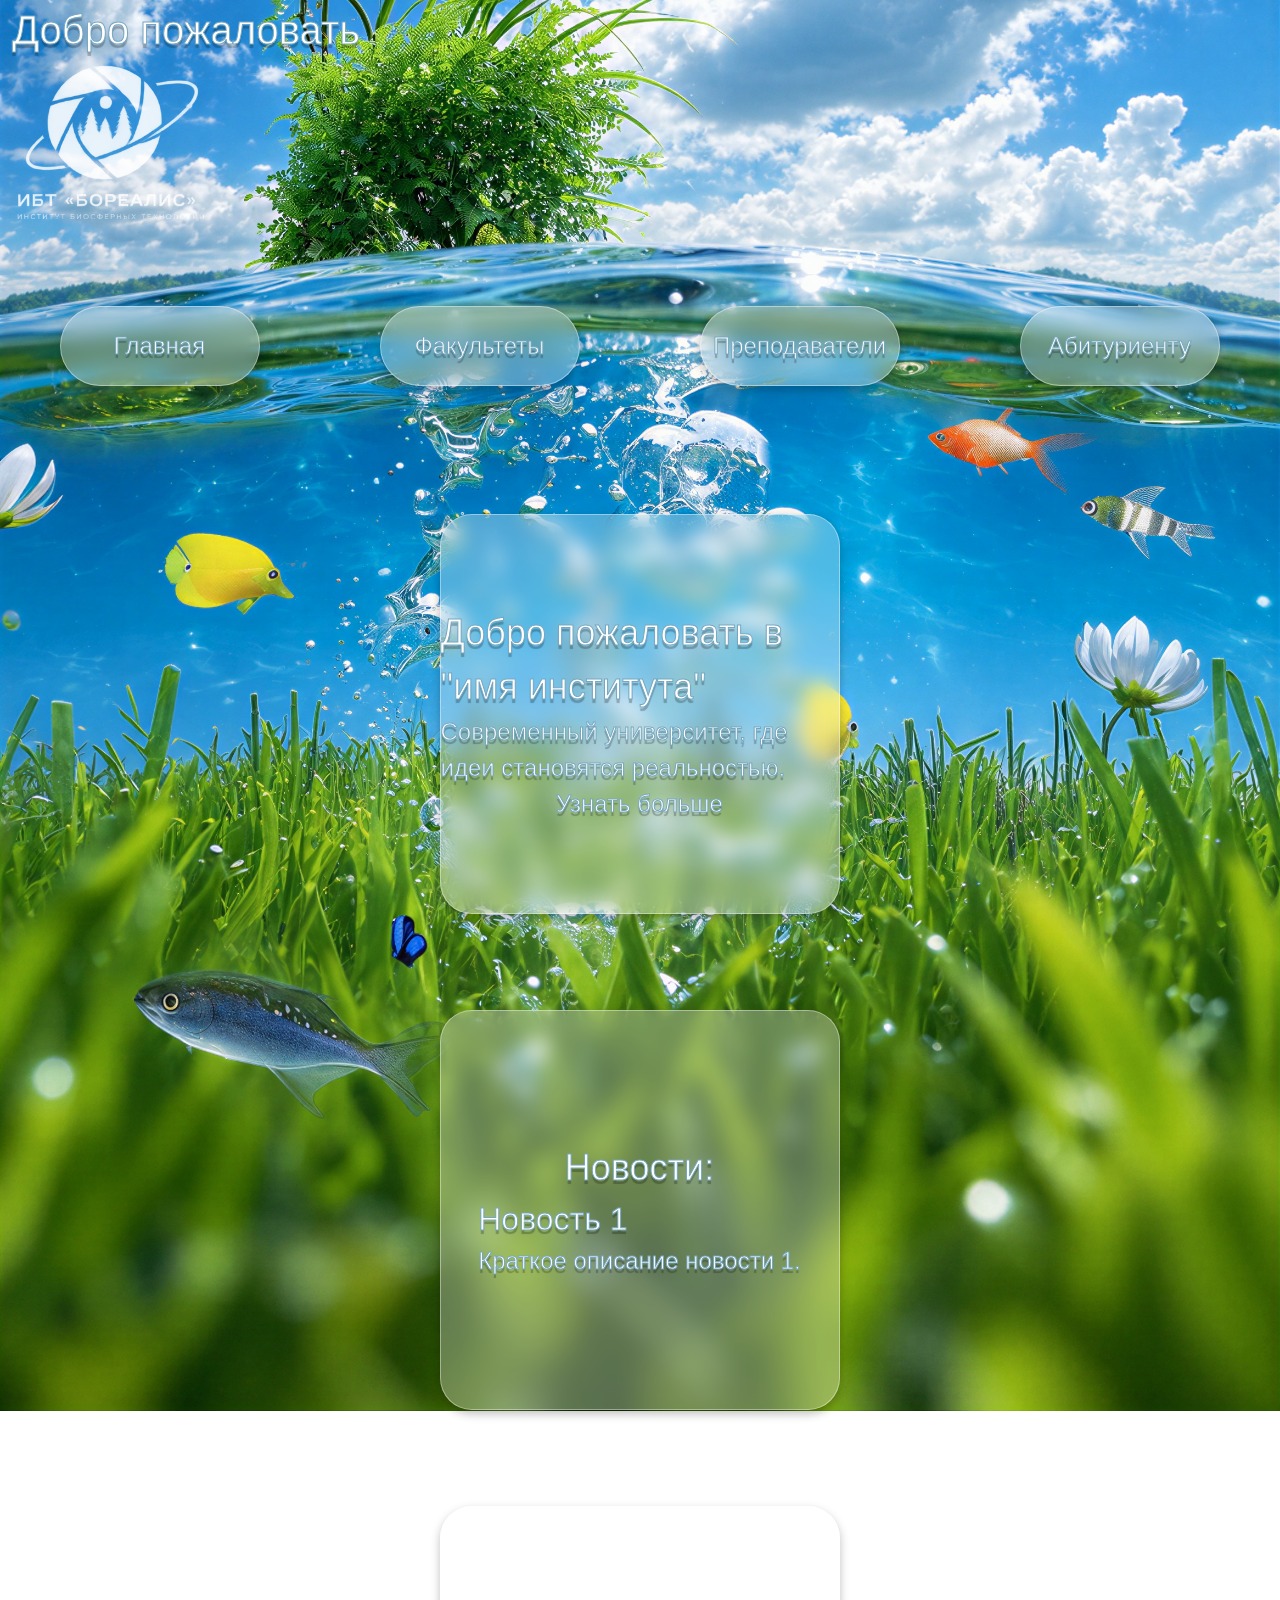
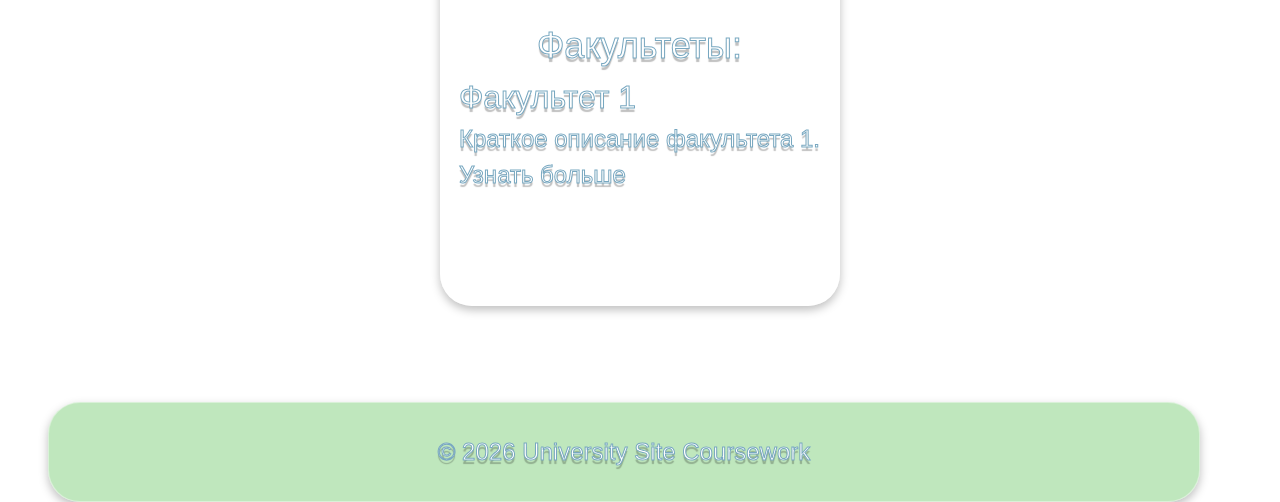
==== frontend/index.html @ b6263c58 "Created basic structure of the site" ====
<!DOCTYPE html>
<html lang="en">
<head>
    <meta charset="UTF-8">
    <meta name="viewport" content="width=device-width, initial-scale=1.0">
    <title>Document</title>
    <link rel="stylesheet" href="css/reset.css">
    <link rel="stylesheet" href="css/main.css">
    <link rel="stylesheet" href="css/components.css">


</head>
<body>
    <main>
        <header class="header">
            <h1>Добро пожаловать</h1>
            <img src="assets/icons/logo.png" alt="Логотип университета" class="header__logo" width="200px" height="200px">
            <nav class="header_nav">
                <ul class="header__menu">
                    <li><a href="#" class = "glass-panel header__menu-link">Главная</a></li>
                    <li><a href="#" class = "glass-panel header__menu-link">Факультеты</a></li>
                    <li><a href="#" class = "glass-panel header__menu-link">Преподаватели</a></li>
                    <li><a href="#" class = "glass-panel header__menu-link">Абитуриенту</a></li>
                </ul>
            </nav>
        </header>

        <section class = "glass-panel about-section">
            <h2>Добро пожаловать в "имя института"</h2>
            <p>Современный университет, где идеи становятся реальностью.</p>
            <button>
                <p>Узнать больше</p>
            </button>
        </section>

        <section class = "glass-panel news-section">
            <h2>Новости:</h2>
            <article>
                <h3>Новость 1</h3>
                <p>Краткое описание новости 1.</p>
            </article>
        </section>

        <section class = "glass-panel faculty-section">
            <h2>Факультеты:</h2>
            <article>
                <h3>Факультет 1</h3>
                <p>Краткое описание факультета 1.</p>
                <button>
                <p>Узнать больше</p>
            </button>
            </article>
        </section>
    </main>
    <footer class = "glass-panel footer-section">
        <p>© 2026 University Site Coursework</p>
    </footer>
    
</body>
</html>
---- frontend/css/main.css ----
main {
    display: flex;
    flex-direction: column;
    align-items: center;
}

body {
    background-image: url('../assets/images/background.jpg');
    background-repeat: no-repeat;
    background-position: center center;
    background-size: cover;
    background-attachment: fixed; 
    min-height: 100vh; 
}

h1 {
    font-size: 40px;
    font-family: 'Segoe UI', sans-serif;
    font-weight: normal;
    color: white;
    text-shadow: 0px 4px 1px rgba(0, 0, 0, 0.25);
    -webkit-text-stroke: 1px #77a7c0;
}

h2 {
    font-size: 36px;
    font-family: 'Segoe UI', sans-serif;
    font-weight: normal;
    color: white;
    text-shadow: 0px 4px 1px rgba(0, 0, 0, 0.25);
    -webkit-text-stroke: 1px #77a7c0;
}

h3 {
    font-size: 32px;
    font-family: 'Segoe UI', sans-serif;
    font-weight: normal;
    color: white;
    text-shadow: 0px 4px 1px rgba(0, 0, 0, 0.25);
    -webkit-text-stroke: 1px #77a7c0;
}

p {
    font-size: 24px;
    font-family: 'Segoe UI', sans-serif;
    font-weight: normal;
    color: white;
    text-shadow: 0px 4px 1px rgba(0, 0, 0, 0.25);
    -webkit-text-stroke: 1px #77a7c0;
}

a {
    font-size: 24px;
    font-family: 'Segoe UI', sans-serif;
    font-weight: normal;
    color: white;
    text-shadow: 0px 4px 1px rgba(0, 0, 0, 0.25);
    -webkit-text-stroke: 1px #77a7c0;
}
---- frontend/css/components.css ----
.glass-panel {
    width: 400px;
    height: 400px;
    border-radius: 32px;
    display: flex;
    flex-direction: column;
    justify-content: center;
    align-items: center;
    background-color: rgba(255, 255, 255, 0.3); 
    margin: 3rem;
    border: 1px solid rgba(255, 255, 255, 0.4);
    backdrop-filter: blur(10px);
    -webkit-backdrop-filter: blur(10px); 
    box-shadow: 0 4px 10px rgba(0, 0, 0, 0.25);
}

.header__menu {
    display: flex;
    flex-direction: row;
    justify-content: center;
    gap: 1.5rem;
    list-style-type: none;
    padding: 2rem 0;
}

.header__menu-link {
    width: 200px;
    height: 80px;
    border-radius: 150px;
    transition: background-color 0.3s ease, transform 0.2s ease, box-shadow 0.3s ease;
    
}

.header__menu-link:hover {
    background-color: rgba(255, 255, 255, 0.5);
    transform: translateY(-3px);
    box-shadow: 0 12px 24px rgba(0, 0, 0, 0.25);
}

.header__logo {
    opacity: 0.9; 
    filter: invert(1) brightness(2);
}

.footer-section {
    width: 90%;
    height: 100px;
    background-color: rgba(45, 177, 38, 0.3); 
}
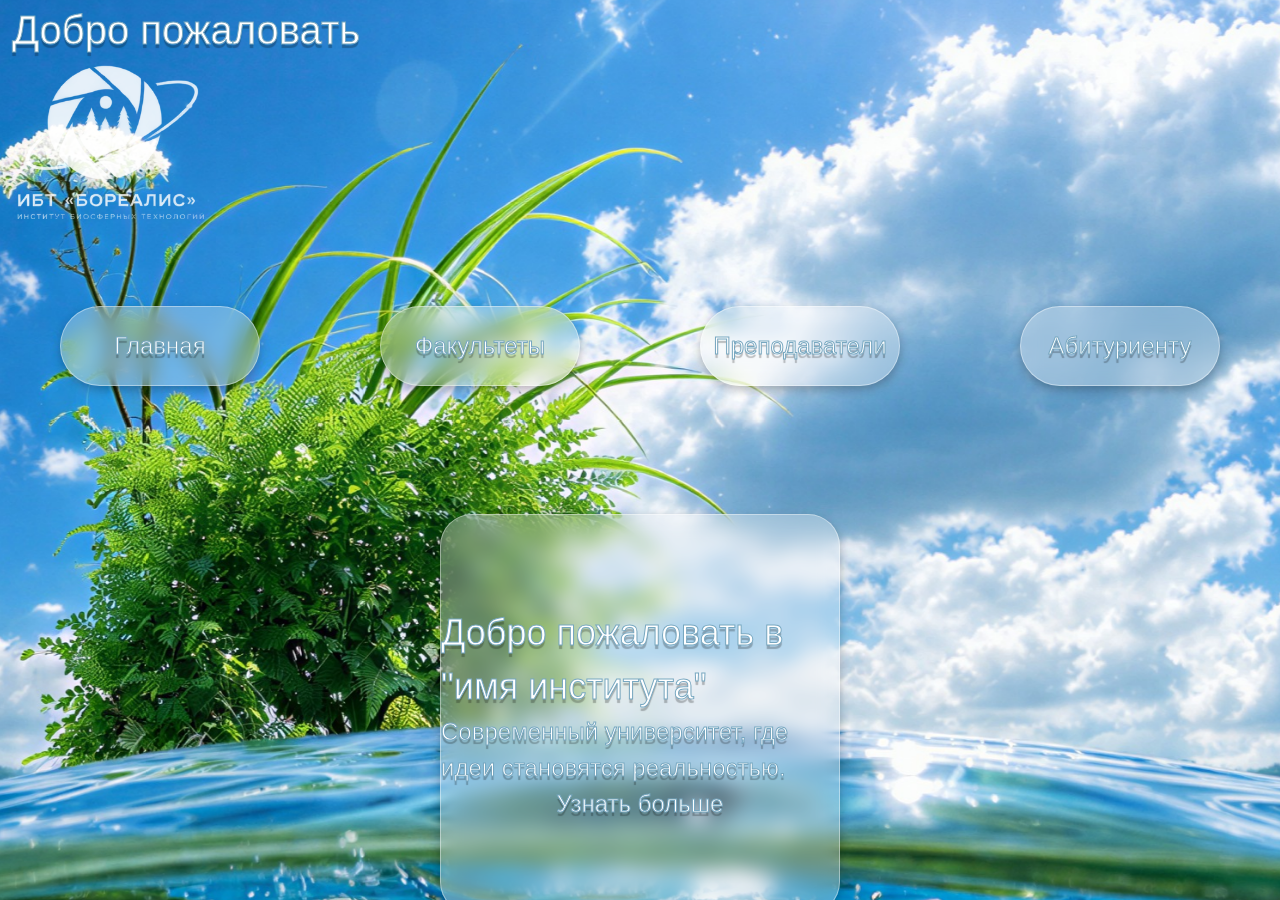
==== commit 1ca8f696: "Created test parallax" ====
--- a/frontend/index.html
+++ b/frontend/index.html
@@ -7,54 +7,56 @@
     <link rel="stylesheet" href="css/reset.css">
     <link rel="stylesheet" href="css/main.css">
     <link rel="stylesheet" href="css/components.css">
-
-
 </head>
 <body>
-    <main>
-        <header class="header">
-            <h1>Добро пожаловать</h1>
-            <img src="assets/icons/logo.png" alt="Логотип университета" class="header__logo" width="200px" height="200px">
-            <nav class="header_nav">
-                <ul class="header__menu">
-                    <li><a href="#" class = "glass-panel header__menu-link">Главная</a></li>
-                    <li><a href="#" class = "glass-panel header__menu-link">Факультеты</a></li>
-                    <li><a href="#" class = "glass-panel header__menu-link">Преподаватели</a></li>
-                    <li><a href="#" class = "glass-panel header__menu-link">Абитуриенту</a></li>
-                </ul>
-            </nav>
-        </header>
+    <div class ="parallax-wrapper">
+        <div class="parallax__background"></div>
+        <main class="parallax__content">
+                <header class="header">
+                    <h1>Добро пожаловать</h1>
+                    <img src="assets/icons/logo.png" alt="Логотип университета" class="header__logo" width="200px" height="200px">
+                    <nav class="header__nav">
+                        <ul class="header__menu">
+                            <li><a href="#" class = "glass-panel header__menu-link">Главная</a></li>
+                            <li><a href="#" class = "glass-panel header__menu-link">Факультеты</a></li>
+                            <li><a href="#" class = "glass-panel header__menu-link">Преподаватели</a></li>
+                            <li><a href="#" class = "glass-panel header__menu-link">Абитуриенту</a></li>
+                        </ul>
+                    </nav>
+                </header>
 
-        <section class = "glass-panel about-section">
-            <h2>Добро пожаловать в "имя института"</h2>
-            <p>Современный университет, где идеи становятся реальностью.</p>
-            <button>
-                <p>Узнать больше</p>
-            </button>
-        </section>
+                <section class = "glass-panel about-section">
+                    <h2>Добро пожаловать в "имя института"</h2>
+                    <p>Современный университет, где идеи становятся реальностью.</p>
+                    <button>
+                        <p>Узнать больше</p>
+                    </button>
+                </section>
 
-        <section class = "glass-panel news-section">
-            <h2>Новости:</h2>
-            <article>
-                <h3>Новость 1</h3>
-                <p>Краткое описание новости 1.</p>
-            </article>
-        </section>
+                <section class = "glass-panel news-section">
+                    <h2>Новости:</h2>
+                    <article>
+                        <h3>Новость 1</h3>
+                        <p>Краткое описание новости 1.</p>
+                    </article>
+                </section>
 
-        <section class = "glass-panel faculty-section">
-            <h2>Факультеты:</h2>
-            <article>
-                <h3>Факультет 1</h3>
-                <p>Краткое описание факультета 1.</p>
-                <button>
-                <p>Узнать больше</p>
-            </button>
-            </article>
-        </section>
-    </main>
-    <footer class = "glass-panel footer-section">
-        <p>© 2026 University Site Coursework</p>
-    </footer>
+                <section class = "glass-panel faculty-section">
+                    <h2>Факультеты:</h2>
+                    <article>
+                        <h3>Факультет 1</h3>
+                        <p>Краткое описание факультета 1.</p>
+                        <button>
+                        <p>Узнать больше</p>
+                    </button>
+                    </article>
+                </section>
+
+                <footer class = "glass-panel footer-section">
+                <p>© 2026 University Site Coursework</p>
+            </footer>
+            </main>
+    </div>
     
 </body>
 </html>
--- a/frontend/css/main.css
+++ b/frontend/css/main.css
@@ -1,3 +1,4 @@
+/*
 main {
     display: flex;
     flex-direction: column;
@@ -11,6 +12,39 @@
     background-size: cover;
     background-attachment: fixed; 
     min-height: 100vh; 
+}
+*/
+
+.parallax-wrapper {
+    position: relative;
+    height: 100vh;
+    overflow-x: hidden;
+    overflow-y: auto;
+    perspective: 4px;
+}
+
+.parallax__background {
+    position: absolute;
+    top: 0;
+    left: 0;
+    width: 100%;
+    height: 300vh; 
+    background-image: url('../assets/images/background.jpg');
+    background-repeat: no-repeat;
+    background-position: center top;
+    background-size: cover;
+    transform: translateZ(-2px) scale(1.67);
+    z-index: -1; 
+}
+
+.parallax__content {
+    position: relative;
+    display: flex;
+    flex-direction: column;
+    align-items: center;
+    min-height: 300vh;
+    transform: translateZ(0);
+    z-index: 1; 
 }
 
 h1 {
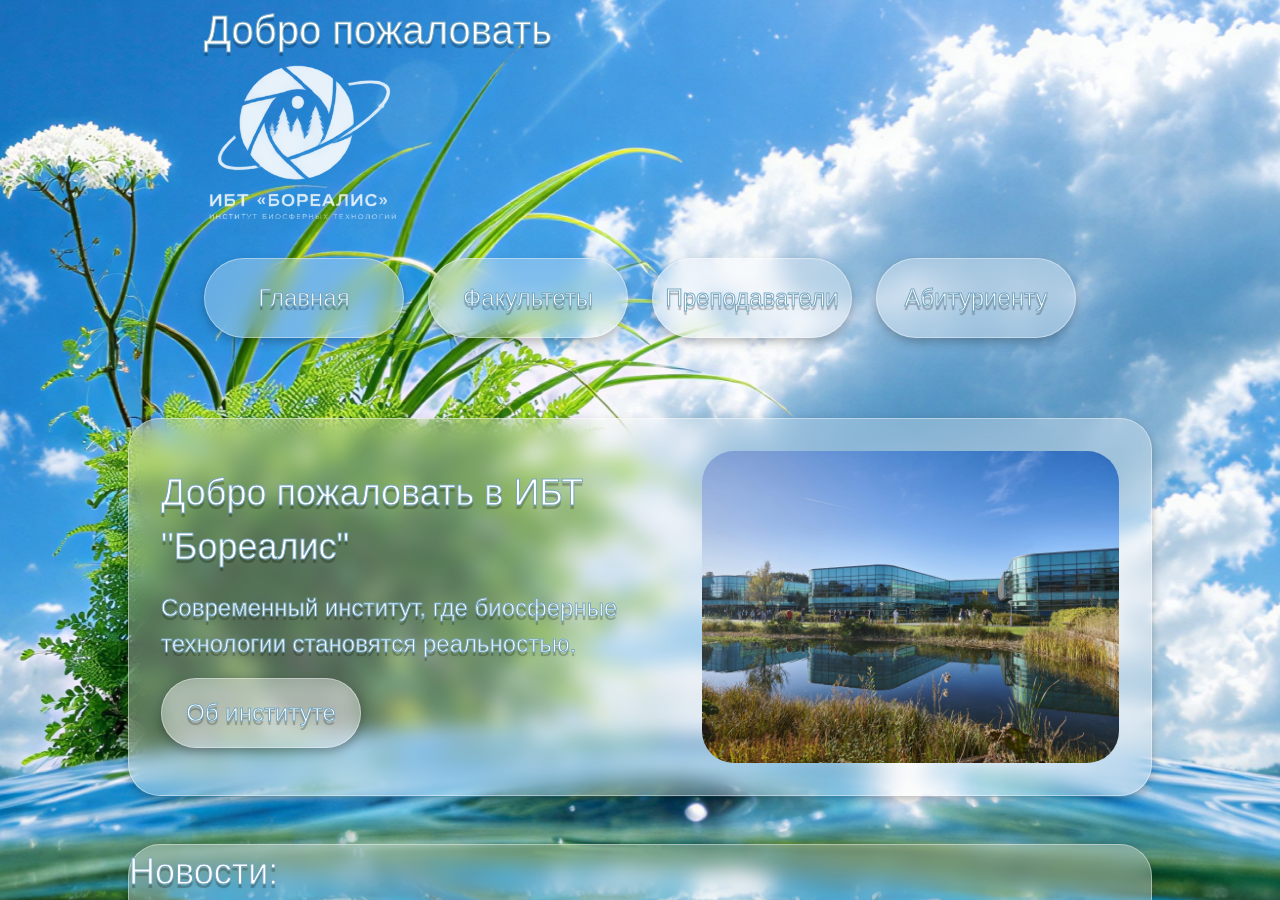
==== commit a954a308: "Corrected abour-section" ====
--- a/frontend/index.html
+++ b/frontend/index.html
@@ -1,5 +1,5 @@
 <!DOCTYPE html>
-<html lang="en">
+<html lang="ru">
 <head>
     <meta charset="UTF-8">
     <meta name="viewport" content="width=device-width, initial-scale=1.0">
@@ -26,11 +26,19 @@
                 </header>
 
                 <section class = "glass-panel about-section">
-                    <h2>Добро пожаловать в "имя института"</h2>
-                    <p>Современный университет, где идеи становятся реальностью.</p>
-                    <button>
-                        <p>Узнать больше</p>
-                    </button>
+                    <div class="about-section__text">
+                        <h2>Добро пожаловать в ИБТ "Бореалис"</h2>
+                    <p>
+                        Современный институт, где биосферные технологии 
+                        становятся реальностью.
+                    </p>
+                    <a href="pages/about.html" class = "glass-panel more-link">Об институте</a>
+                    </div>
+
+                    <img 
+                    src="assets/images/university.jpg" 
+                    alt="Изображение института" 
+                    class="about-section__image">
                 </section>
 
                 <section class = "glass-panel news-section">
@@ -38,6 +46,7 @@
                     <article>
                         <h3>Новость 1</h3>
                         <p>Краткое описание новости 1.</p>
+                        <a href="#" class = "glass-panel more-link">Узнать больше</a>
                     </article>
                 </section>
 
@@ -46,9 +55,7 @@
                     <article>
                         <h3>Факультет 1</h3>
                         <p>Краткое описание факультета 1.</p>
-                        <button>
-                        <p>Узнать больше</p>
-                    </button>
+                        <a href="#" class = "glass-panel more-link">Узнать больше</a>
                     </article>
                 </section>
 
--- a/frontend/css/main.css
+++ b/frontend/css/main.css
@@ -1,19 +1,7 @@
-/*
-main {
-    display: flex;
-    flex-direction: column;
-    align-items: center;
+body{
+    margin: 0;
+    font-family: "Segoe UI", sans-serif;
 }
-
-body {
-    background-image: url('../assets/images/background.jpg');
-    background-repeat: no-repeat;
-    background-position: center center;
-    background-size: cover;
-    background-attachment: fixed; 
-    min-height: 100vh; 
-}
-*/
 
 .parallax-wrapper {
     position: relative;
@@ -21,6 +9,7 @@
     overflow-x: hidden;
     overflow-y: auto;
     perspective: 4px;
+    isolation: isolate;
 }
 
 .parallax__background {
@@ -35,6 +24,7 @@
     background-size: cover;
     transform: translateZ(-2px) scale(1.67);
     z-index: -1; 
+    pointer-events: none;
 }
 
 .parallax__content {
@@ -49,7 +39,6 @@
 
 h1 {
     font-size: 40px;
-    font-family: 'Segoe UI', sans-serif;
     font-weight: normal;
     color: white;
     text-shadow: 0px 4px 1px rgba(0, 0, 0, 0.25);
@@ -58,7 +47,6 @@
 
 h2 {
     font-size: 36px;
-    font-family: 'Segoe UI', sans-serif;
     font-weight: normal;
     color: white;
     text-shadow: 0px 4px 1px rgba(0, 0, 0, 0.25);
@@ -67,7 +55,6 @@
 
 h3 {
     font-size: 32px;
-    font-family: 'Segoe UI', sans-serif;
     font-weight: normal;
     color: white;
     text-shadow: 0px 4px 1px rgba(0, 0, 0, 0.25);
@@ -76,7 +63,6 @@
 
 p {
     font-size: 24px;
-    font-family: 'Segoe UI', sans-serif;
     font-weight: normal;
     color: white;
     text-shadow: 0px 4px 1px rgba(0, 0, 0, 0.25);
@@ -85,7 +71,6 @@
 
 a {
     font-size: 24px;
-    font-family: 'Segoe UI', sans-serif;
     font-weight: normal;
     color: white;
     text-shadow: 0px 4px 1px rgba(0, 0, 0, 0.25);
--- a/frontend/css/components.css
+++ b/frontend/css/components.css
@@ -1,13 +1,7 @@
 .glass-panel {
-    width: 400px;
-    height: 400px;
     border-radius: 32px;
-    display: flex;
-    flex-direction: column;
-    justify-content: center;
-    align-items: center;
+    box-sizing: border-box;
     background-color: rgba(255, 255, 255, 0.3); 
-    margin: 3rem;
     border: 1px solid rgba(255, 255, 255, 0.4);
     backdrop-filter: blur(10px);
     -webkit-backdrop-filter: blur(10px); 
@@ -24,15 +18,43 @@
 }
 
 .header__menu-link {
+    display: inline-flex;
+    justify-content: center;
+    align-items: center;
+    box-sizing: border-box;
+    text-decoration: none;
+    text-align: center;
     width: 200px;
     height: 80px;
-    border-radius: 150px;
+    margin: 0;
+    padding: 0.75rem 1.5rem;
+    border-radius: 999px;
     transition: background-color 0.3s ease, transform 0.2s ease, box-shadow 0.3s ease;
-    
 }
 
 .header__menu-link:hover {
     background-color: rgba(255, 255, 255, 0.5);
+    transform: translateY(-3px);
+    box-shadow: 0 12px 24px rgba(0, 0, 0, 0.25);
+}
+
+.more-link{
+    display: inline-flex;
+    justify-content: center;
+    align-items: center;
+    box-sizing: border-box;
+    text-decoration: none;
+    text-align: center;
+    width: 200px;
+    height: 70px;
+    margin: 0;
+    padding: 0.75rem 1.5rem;
+    border-radius: 999px;
+    transition: background-color 0.3s ease, transform 0.2s ease, box-shadow 0.3s ease;
+}
+
+.more-link:hover {
+    background-color: rgba(0, 183, 255, 0.5);
     transform: translateY(-3px);
     box-shadow: 0 12px 24px rgba(0, 0, 0, 0.25);
 }
@@ -42,8 +64,42 @@
     filter: invert(1) brightness(2);
 }
 
+.about-section{
+    display: grid;
+    grid-template-columns: 1.1fr 0.9fr;
+    align-items: center;
+    gap: 2rem;
+    width: 80%;
+    margin: 3rem auto;
+    padding: 2rem;
+}
+
+.about-section__text{
+    display: flex;
+    flex-direction: column;
+    align-items: flex-start;
+    gap: 1rem;
+}
+
+.about-section__image{
+    width: 100%;
+    aspect-ratio: 4/3;
+    object-fit: cover;
+    border-radius: 32px;
+}
+
+.news-section {
+    width: 80%;
+    height: 400px; 
+}
+
+.faculty-section {
+    width: 80%;
+    height: 400px; 
+}
+
 .footer-section {
     width: 90%;
-    height: 100px;
+    height: 200px;
     background-color: rgba(45, 177, 38, 0.3); 
 }
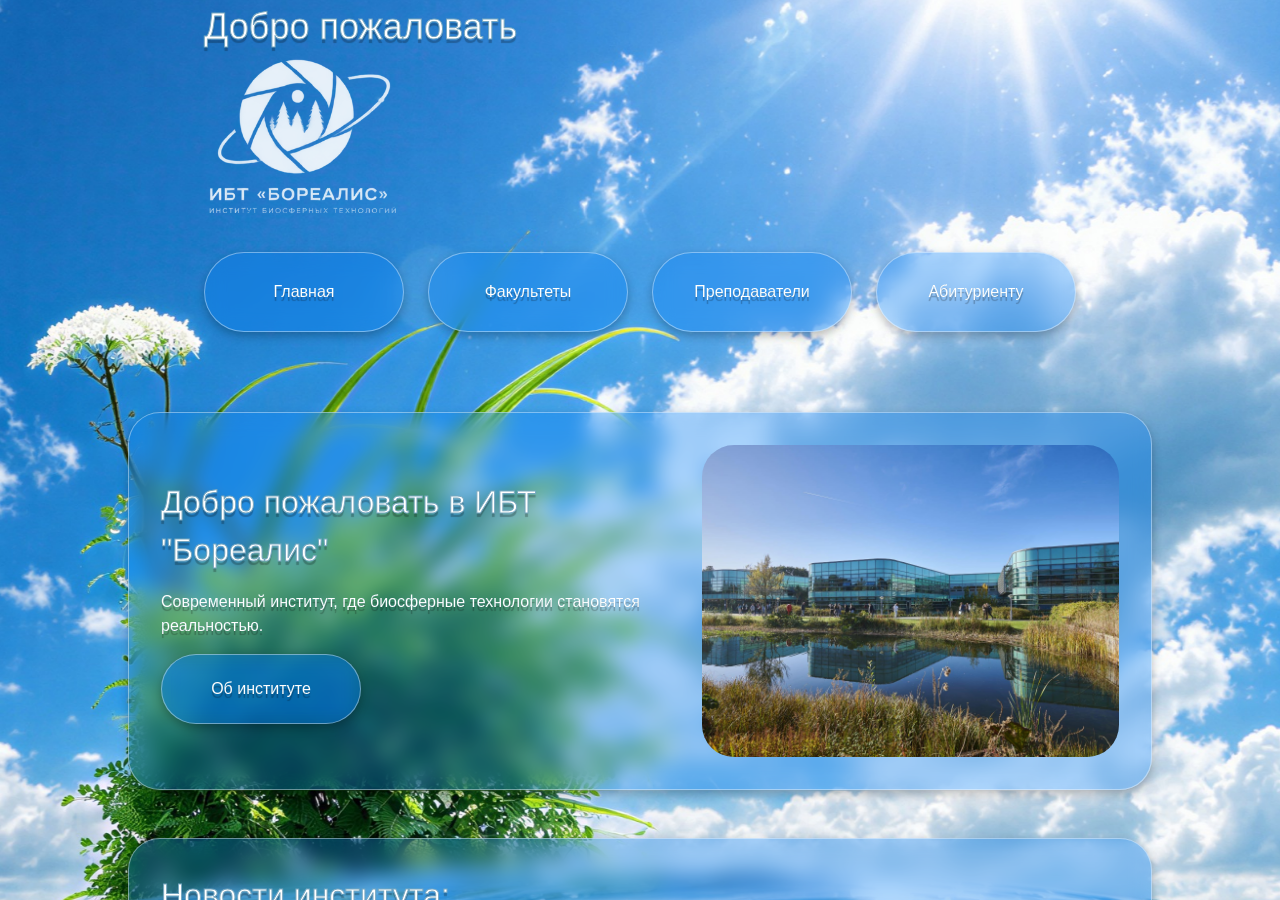
==== commit e35a48a0: "Corrected news-section and faculty-section" ====
--- a/frontend/index.html
+++ b/frontend/index.html
@@ -42,27 +42,80 @@
                 </section>
 
                 <section class = "glass-panel news-section">
-                    <h2>Новости:</h2>
-                    <article>
-                        <h3>Новость 1</h3>
-                        <p>Краткое описание новости 1.</p>
-                        <a href="#" class = "glass-panel more-link">Узнать больше</a>
-                    </article>
+                    <h2>Новости института:</h2>
+                    
+                    <div class="news-slider">
+                        <div class ="news-slider__track">
+                            <article class="news-card">
+                                <h3>День открытых дверей</h3>
+                                <p>Приглашаем будущих студентов познакомиться с институтом.</p>
+                                <a href="#" class = "glass-panel more-link">Читать далее</a>
+                            </article>
+
+                            <article class="news-card">
+                                <h3>Новые исследования</h3>
+                                <p>Наши лаборатории представили новый проект.</p>
+                                <a href="#" class = "glass-panel more-link">Читать далее</a>
+                            </article>
+
+                            <article class="news-card">
+                                <h3>Студенческий фестиваль</h3>
+                                <p>Приходите на осенний фестиваль науки и технологий.</p>
+                                <a href="#" class = "glass-panel more-link">Читать далее</a>
+                            </article>
+                        </div>
+                    </div>
                 </section>
 
                 <section class = "glass-panel faculty-section">
-                    <h2>Факультеты:</h2>
-                    <article>
-                        <h3>Факультет 1</h3>
-                        <p>Краткое описание факультета 1.</p>
-                        <a href="#" class = "glass-panel more-link">Узнать больше</a>
-                    </article>
+                    <h2>Наши факультеты:</h2>
+                    <div class="faculty-grid">
+                        <a href ="pages/faculties.html" class = "glass-panel faculty-card">
+                            <img src="assets/images/faculty1.jpg" 
+                            alt="" 
+                            class="faculty-card__image"> 
+
+                            <h3>Факультет 1</h3>
+                            <p>Описание факультета 1.</p>
+                            <span>Подробнее</span>
+                        </a>
+
+                        <a href ="pages/faculties.html" class = "glass-panel faculty-card">
+                            <img src="assets/images/faculty2.jpg" 
+                            alt="" 
+                            class="faculty-card__image"> 
+
+                            <h3>Факультет 2</h3>
+                            <p>Описание факультета 2.</p>
+                            <span>Подробнее</span>
+                        </a>
+
+                        <a href ="pages/faculties.html" class = "glass-panel faculty-card">
+                            <img src="assets/images/faculty3.jpg" 
+                            alt="" 
+                            class="faculty-card__image"> 
+
+                            <h3>Факультет 3</h3>
+                            <p>Описание факультета 3.</p>
+                            <span>Подробнее</span>
+                        </a>
+
+                        <a href ="pages/faculties.html" class = "glass-panel faculty-card">
+                            <img src="assets/images/faculty4.jpg" 
+                            alt="" 
+                            class="faculty-card__image"> 
+
+                            <h3>Факультет 4</h3>
+                            <p>Описание факультета 4.</p>
+                            <span>Подробнее</span>
+                        </a>
+
+                    </div>
                 </section>
-
-                <footer class = "glass-panel footer-section">
+            </main>
+            <footer class = "glass-panel footer-section">
                 <p>© 2026 University Site Coursework</p>
             </footer>
-            </main>
     </div>
     
 </body>
--- a/frontend/css/main.css
+++ b/frontend/css/main.css
@@ -22,8 +22,8 @@
     background-repeat: no-repeat;
     background-position: center top;
     background-size: cover;
-    transform: translateZ(-2px) scale(1.67);
-    z-index: -1; 
+    transform: translateZ(-1px) scale(1.3);
+    /*z-index: -1; */
     pointer-events: none;
 }
 
@@ -33,12 +33,12 @@
     flex-direction: column;
     align-items: center;
     min-height: 300vh;
-    transform: translateZ(0);
-    z-index: 1; 
+    /*transform: translateZ(0); */
+    /*z-index: 1; */
 }
 
 h1 {
-    font-size: 40px;
+    font-size: 36px;
     font-weight: normal;
     color: white;
     text-shadow: 0px 4px 1px rgba(0, 0, 0, 0.25);
@@ -46,7 +46,7 @@
 }
 
 h2 {
-    font-size: 36px;
+    font-size: 32px;
     font-weight: normal;
     color: white;
     text-shadow: 0px 4px 1px rgba(0, 0, 0, 0.25);
@@ -54,7 +54,7 @@
 }
 
 h3 {
-    font-size: 32px;
+    font-size: 24px;
     font-weight: normal;
     color: white;
     text-shadow: 0px 4px 1px rgba(0, 0, 0, 0.25);
@@ -62,17 +62,17 @@
 }
 
 p {
-    font-size: 24px;
+    font-size: 16px;
     font-weight: normal;
     color: white;
     text-shadow: 0px 4px 1px rgba(0, 0, 0, 0.25);
-    -webkit-text-stroke: 1px #77a7c0;
+    -webkit-text-stroke: 0.1px #77a7c0;
 }
 
 a {
-    font-size: 24px;
+    font-size: 16px;
     font-weight: normal;
     color: white;
     text-shadow: 0px 4px 1px rgba(0, 0, 0, 0.25);
-    -webkit-text-stroke: 1px #77a7c0;
+    -webkit-text-stroke: 0.1px #77a7c0;
 }
--- a/frontend/css/components.css
+++ b/frontend/css/components.css
@@ -1,7 +1,7 @@
 .glass-panel {
     border-radius: 32px;
     box-sizing: border-box;
-    background-color: rgba(255, 255, 255, 0.3); 
+    background-color: rgba(0, 128, 255, 0.3);
     border: 1px solid rgba(255, 255, 255, 0.4);
     backdrop-filter: blur(10px);
     -webkit-backdrop-filter: blur(10px); 
@@ -91,15 +91,68 @@
 .news-section {
     width: 80%;
     height: 400px; 
+    padding: 2rem;
+}
+
+.news-slider{
+    width: 100%;
+    overflow-x: auto;
+    scroll-snap-type: x mandatory;
+}
+
+.news-slider__track{
+    display: flex;
+    gap: 1rem;
+}
+
+.news-card{
+    box-sizing: border-box;
+    flex: 0 0 50%;
+    scroll-snap-align: start;
+    padding: 1.5rem;
+    border-radius: 32px;
+    background: rgba(255, 255, 255, 0.15);
+    border: 1px solid rgba(255, 255, 255, 0.3);
 }
 
 .faculty-section {
     width: 80%;
-    height: 400px; 
+    margin: 3rem auto;
+    padding: 2rem;
+}
+
+.faculty-grid{
+    display: grid;
+    grid-template-columns: repeat(4, minmax(0, 1fr));
+    gap: 1.5rem;
+    width: 100%;
+}
+
+.faculty-card{
+    display: flex;
+    flex-direction: column;
+    align-items: flex-start;
+    gap: 0.75rem;
+    padding: 1.25rem;
+    text-decoration: none;
+    background: rgba(255, 255, 255, 0.15);
+    transition: transform 0.2s ease, box-shadow 0.3s ease;
+}
+
+.faculty-card:hover{
+    transform: translateY(-4px);
+    background-color: rgba(0, 183, 255, 0.5);
+    box-shadow: 0 12px 24px rgba(0, 0, 0, 0.25);
+}
+
+.faculty-card__image {
+    width: 100%;
+    aspect-ratio: 16 / 9;
+    object-fit: cover;
+    border-radius: 18px;
 }
 
 .footer-section {
-    width: 90%;
-    height: 200px;
+    width: 100%;
     background-color: rgba(45, 177, 38, 0.3); 
 }
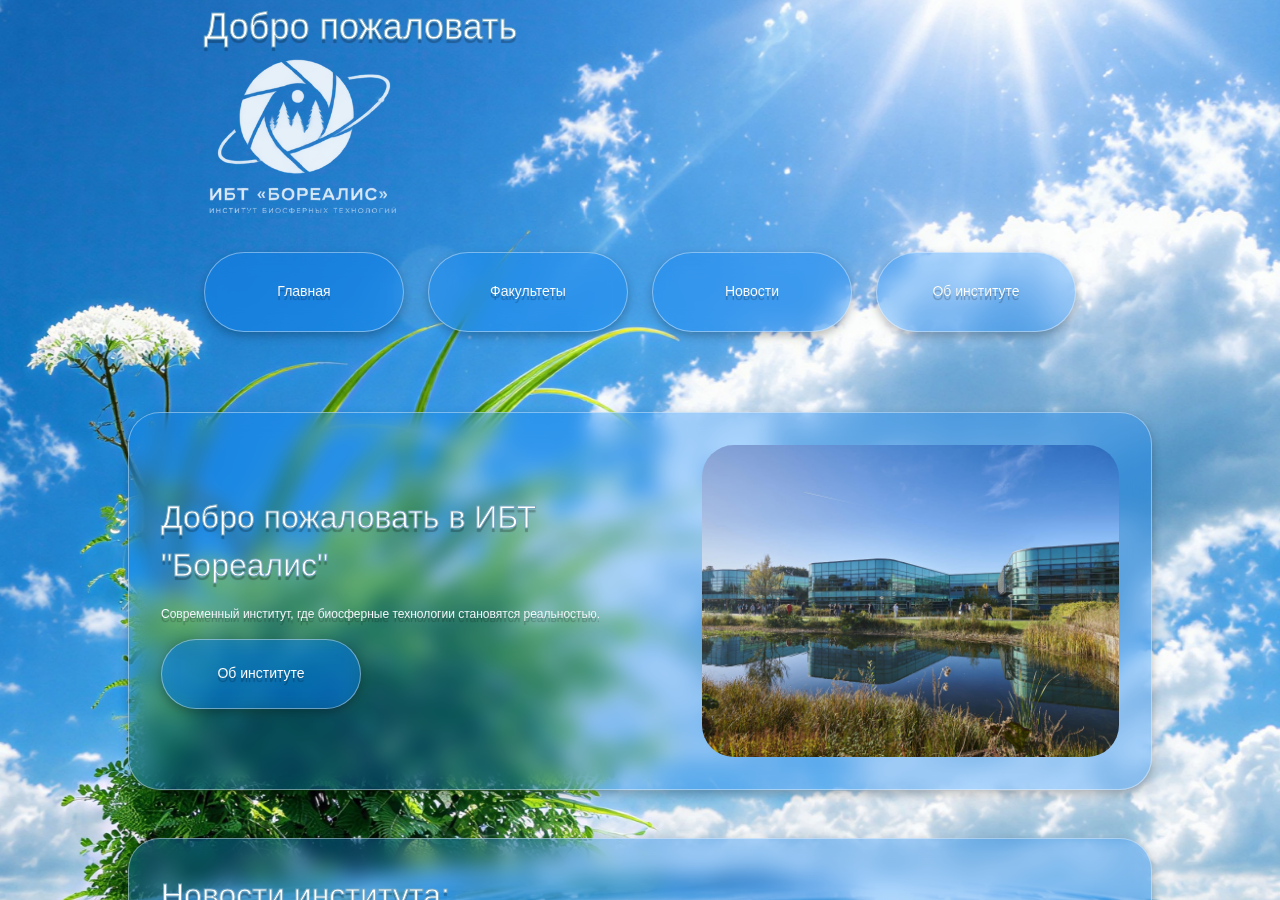
==== commit fda2cdb8: "Created footer and corrected links" ====
--- a/frontend/index.html
+++ b/frontend/index.html
@@ -17,10 +17,10 @@
                     <img src="assets/icons/logo.png" alt="Логотип университета" class="header__logo" width="200px" height="200px">
                     <nav class="header__nav">
                         <ul class="header__menu">
-                            <li><a href="#" class = "glass-panel header__menu-link">Главная</a></li>
-                            <li><a href="#" class = "glass-panel header__menu-link">Факультеты</a></li>
-                            <li><a href="#" class = "glass-panel header__menu-link">Преподаватели</a></li>
-                            <li><a href="#" class = "glass-panel header__menu-link">Абитуриенту</a></li>
+                            <li><a href="index.html" class = "glass-panel header__menu-link">Главная</a></li>
+                            <li><a href="pages/faculties.html" class = "glass-panel header__menu-link">Факультеты</a></li>
+                            <li><a href="pages/news.html" class = "glass-panel header__menu-link">Новости</a></li>
+                            <li><a href="pages/about.html" class = "glass-panel header__menu-link">Об институте</a></li>
                         </ul>
                     </nav>
                 </header>
@@ -49,19 +49,19 @@
                             <article class="news-card">
                                 <h3>День открытых дверей</h3>
                                 <p>Приглашаем будущих студентов познакомиться с институтом.</p>
-                                <a href="#" class = "glass-panel more-link">Читать далее</a>
+                                <a href="pages/news.html" class = "glass-panel more-link">Читать далее</a>
                             </article>
 
                             <article class="news-card">
                                 <h3>Новые исследования</h3>
                                 <p>Наши лаборатории представили новый проект.</p>
-                                <a href="#" class = "glass-panel more-link">Читать далее</a>
+                                <a href="pages/news.html" class = "glass-panel more-link">Читать далее</a>
                             </article>
 
                             <article class="news-card">
                                 <h3>Студенческий фестиваль</h3>
                                 <p>Приходите на осенний фестиваль науки и технологий.</p>
-                                <a href="#" class = "glass-panel more-link">Читать далее</a>
+                                <a href="pages/news.html" class = "glass-panel more-link">Читать далее</a>
                             </article>
                         </div>
                     </div>
@@ -114,7 +114,32 @@
                 </section>
             </main>
             <footer class = "glass-panel footer-section">
-                <p>© 2026 University Site Coursework</p>
+                <div class="footer-section__item">
+                    <h3>Навигация:</h3>
+                    <ul class="footer-section__nav">
+                        <li><a href="index.html">Главная</a></li>
+                        <li><a href="pages/faculties.html">Факультеты</a></li>
+                        <li><a href="pages/news.html">Новости</a></li>
+                        <li><a href="pages/about.html">Об институте</a></li>
+                    </ul>
+                </div>
+
+                <div class="footer-section__item">
+                    <h3>Контакты:</h3>
+                    <img src="assets/icons/geo.png" alt="Контакты" class="footer-section__image" width="24px" height="24px">
+                    <p>Адрес: г. Москва, ул. Университетская, д. 1</p>
+
+                    <img src="assets/icons/phone.png" alt="Телефон" class="footer-section__image" width="24px" height="24px">
+                    <p>Телефон: +7 (495) 123-45-67</p>
+
+                    <img src="assets/icons/mail.png" alt="Email" class="footer-section__image" width="24px" height="24px">
+                    <p>Email: info@university.ru</p>
+                </div>
+
+                <div class="footer-section__item">
+                    <a href="#"><img src="assets/icons/vk.png" alt="Vk" class="footer-section__image" width="40px" height="40px"></a>
+                    <a href="#"><img src="assets/icons/telegram.png" alt="Telegram" class="footer-section__image" width="40px" height="40px"></a>
+                </div>
             </footer>
     </div>
     
--- a/frontend/css/main.css
+++ b/frontend/css/main.css
@@ -62,7 +62,7 @@
 }
 
 p {
-    font-size: 16px;
+    font-size: 12px;
     font-weight: normal;
     color: white;
     text-shadow: 0px 4px 1px rgba(0, 0, 0, 0.25);
@@ -70,7 +70,7 @@
 }
 
 a {
-    font-size: 16px;
+    font-size: 14px;
     font-weight: normal;
     color: white;
     text-shadow: 0px 4px 1px rgba(0, 0, 0, 0.25);
--- a/frontend/css/components.css
+++ b/frontend/css/components.css
@@ -51,6 +51,7 @@
     padding: 0.75rem 1.5rem;
     border-radius: 999px;
     transition: background-color 0.3s ease, transform 0.2s ease, box-shadow 0.3s ease;
+    margin-top: auto;
 }
 
 .more-link:hover {
@@ -101,7 +102,8 @@
 }
 
 .news-slider__track{
-    display: flex;
+    display: block ruby;
+    align-items: stretch;
     gap: 1rem;
 }
 
@@ -109,10 +111,15 @@
     box-sizing: border-box;
     flex: 0 0 50%;
     scroll-snap-align: start;
+    display: flex;
+    flex-direction: column;
+    align-items: flex-start;
     padding: 1.5rem;
     border-radius: 32px;
     background: rgba(255, 255, 255, 0.15);
     border: 1px solid rgba(255, 255, 255, 0.3);
+    scroll-snap-align: start;
+    margin-top: auto;
 }
 
 .faculty-section {
@@ -153,6 +160,21 @@
 }
 
 .footer-section {
+    display: grid;
+    grid-template-columns: 1fr 10fr 1fr;
     width: 100%;
     background-color: rgba(45, 177, 38, 0.3); 
+}
+
+.footer-section__item{
+    display: flex;
+    flex-direction: column;
+    align-items: start;
+    padding: 1rem;
+}
+
+.footer-section__image {
+    opacity: 0.9; 
+    filter: invert(1) brightness(2);
+    flex-shrink: 0;
 }
